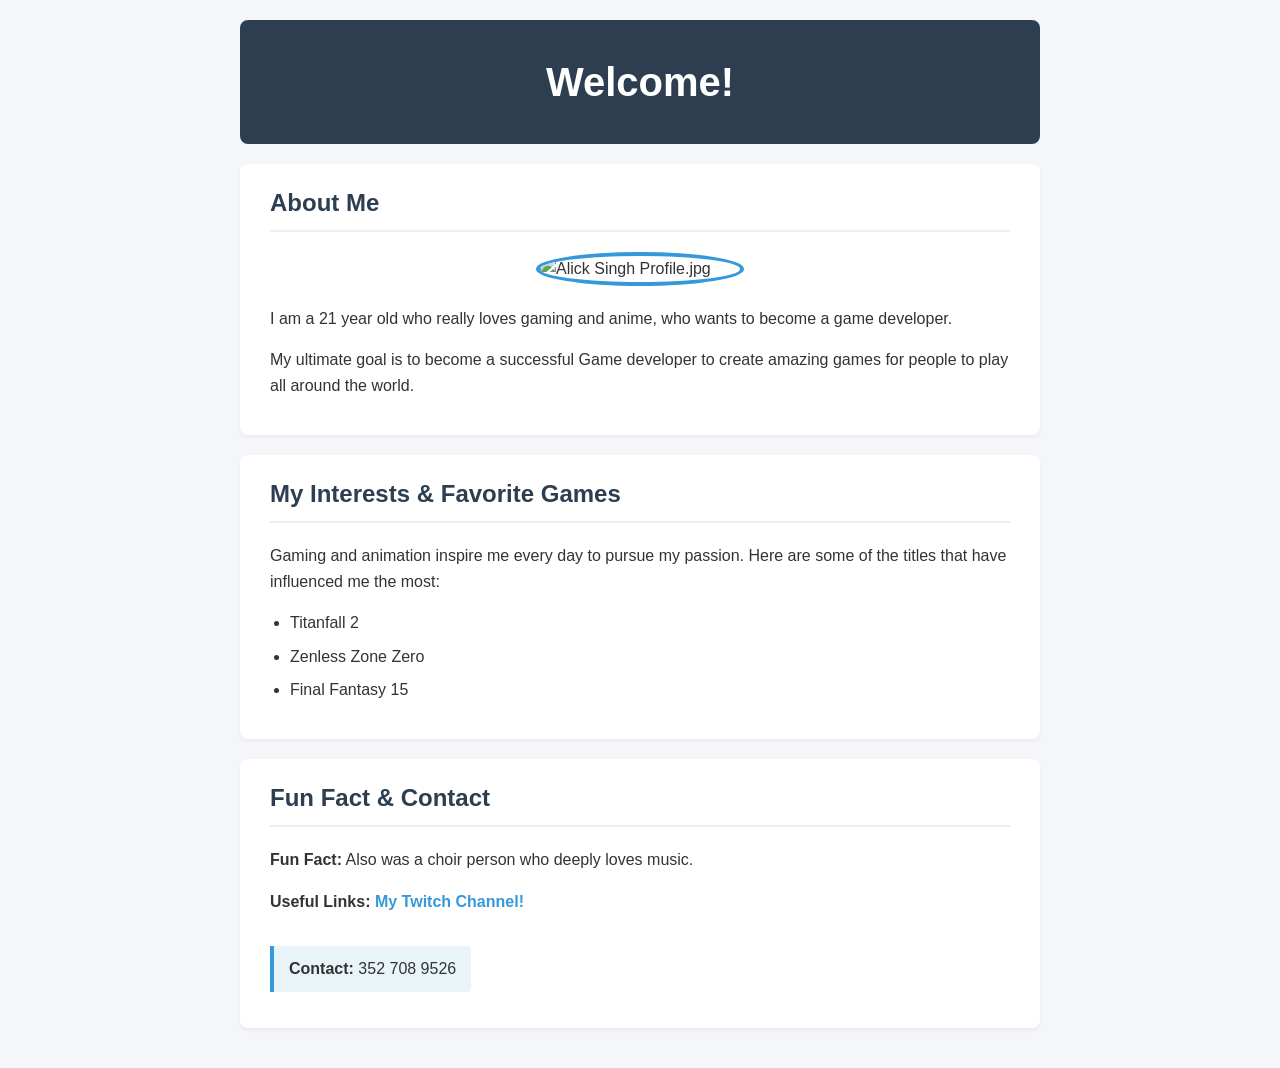
==== index.html @ 95cf3747 "Add files via upload" ====
<!DOCTYPE html>
<html lang="en">
<head>
    <meta charset="UTF-8">
    <meta name="viewport" content="width=device-width, initial-scale=1.0">
    <title>Get to know me!</title>
    <style>
        body {
            font-family: 'Segoe UI', Tahoma, Geneva, Verdana, sans-serif;
            line-height: 1.6;
            background-color: #f4f6f9;
            color: #333;
            max-width: 800px;
            margin: 0 auto;
            padding: 20px;
        }
        header {
            background-color: #2c3e50;
            color: white;
            padding: 30px;
            text-align: center;
            border-radius: 8px;
            margin-bottom: 20px;
        }
        h1 {
            margin: 0;
            font-size: 2.5rem;
        }
        section {
            background: white;
            padding: 20px 30px;
            margin-bottom: 20px;
            border-radius: 8px;
            box-shadow: 0 2px 4px rgba(0,0,0,0.05);
        }
        h2 {
            color: #2c3e50;
            border-bottom: 2px solid #ecf0f1;
            padding-bottom: 8px;
            margin-top: 0;
        }
        .profile-img {
            display: block;
            max-width: 200px;
            height: auto;
            border-radius: 50%;
            margin: 0 auto 20px auto;
            border: 4px solid #3498db;
        }
        ul {
            padding-left: 20px;
        }
        li {
            margin-bottom: 8px;
        }
        a {
            color: #3498db;
            text-decoration: none;
            font-weight: bold;
        }
        a:hover {
            text-decoration: underline;
        }
        .contact-info {
            background-color: #e8f4f8;
            padding: 10px 15px;
            border-left: 4px solid #3498db;
            display: inline-block;
            border-radius: 0 4px 4px 0;
        }
    </style>
</head>
<body>

    <header>
        <h1>Welcome!</h1>
    </header>

    <section>
        <h2>About Me</h2>
        <img src="images/my-photo.jpg" alt="Alick Singh Profile.jpg" class="profile-img">
        <p>I am a 21 year old who really loves gaming and anime, who wants to become a game developer.</p>
        <p>My ultimate goal is to become a successful Game developer to create amazing games for people to play all around the world.</p>
    </section>

    <section>
        <h2>My Interests & Favorite Games</h2>
        <p>Gaming and animation inspire me every day to pursue my passion. Here are some of the titles that have influenced me the most:</p>
        <ul>
            <li>Titanfall 2</li>
            <li>Zenless Zone Zero</li>
            <li>Final Fantasy 15</li>
        </ul>
    </section>

    <section>
        <h2>Fun Fact & Contact</h2>
        <p><strong>Fun Fact:</strong> Also was a choir person who deeply loves music.</p>
        
        <p><strong>Useful Links:</strong> <a href="https://www.twitch.tv/thunder_eward" target="_blank">My Twitch Channel!</a></p>
        
        <p class="contact-info"><strong>Contact:</strong> 352 708 9526</p>
    </section>

</body>
</html>
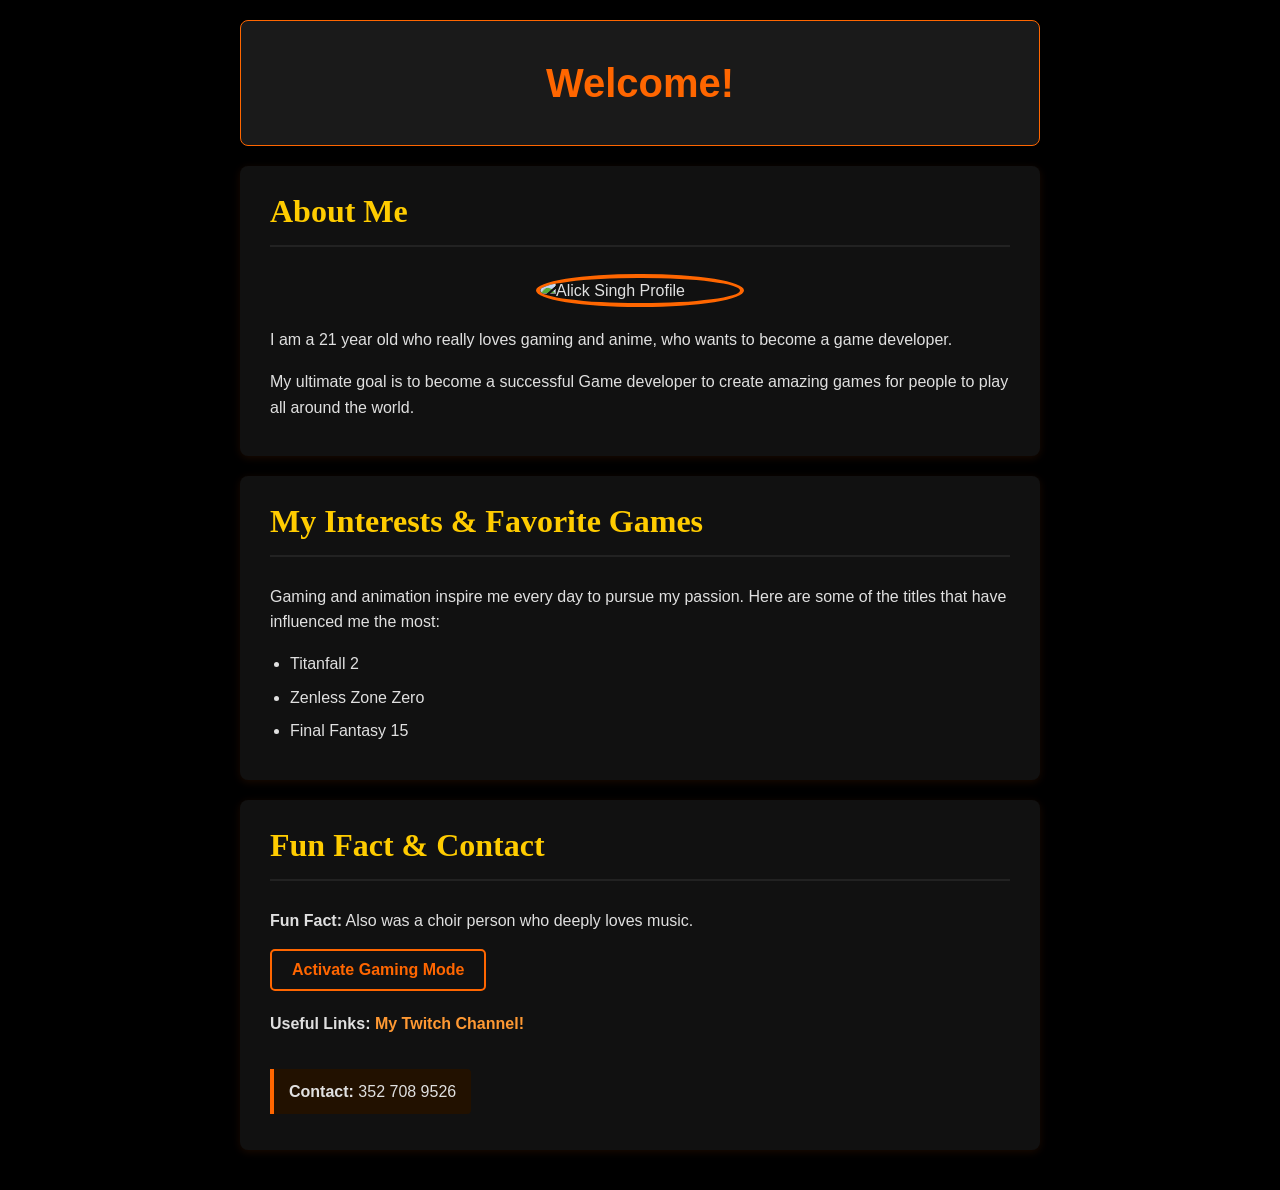
==== commit 7bc88b25: "Add files via upload" ====
--- a/index.html
+++ b/index.html
@@ -4,71 +4,10 @@
     <meta charset="UTF-8">
     <meta name="viewport" content="width=device-width, initial-scale=1.0">
     <title>Get to know me!</title>
-    <style>
-        body {
-            font-family: 'Segoe UI', Tahoma, Geneva, Verdana, sans-serif;
-            line-height: 1.6;
-            background-color: #f4f6f9;
-            color: #333;
-            max-width: 800px;
-            margin: 0 auto;
-            padding: 20px;
-        }
-        header {
-            background-color: #2c3e50;
-            color: white;
-            padding: 30px;
-            text-align: center;
-            border-radius: 8px;
-            margin-bottom: 20px;
-        }
-        h1 {
-            margin: 0;
-            font-size: 2.5rem;
-        }
-        section {
-            background: white;
-            padding: 20px 30px;
-            margin-bottom: 20px;
-            border-radius: 8px;
-            box-shadow: 0 2px 4px rgba(0,0,0,0.05);
-        }
-        h2 {
-            color: #2c3e50;
-            border-bottom: 2px solid #ecf0f1;
-            padding-bottom: 8px;
-            margin-top: 0;
-        }
-        .profile-img {
-            display: block;
-            max-width: 200px;
-            height: auto;
-            border-radius: 50%;
-            margin: 0 auto 20px auto;
-            border: 4px solid #3498db;
-        }
-        ul {
-            padding-left: 20px;
-        }
-        li {
-            margin-bottom: 8px;
-        }
-        a {
-            color: #3498db;
-            text-decoration: none;
-            font-weight: bold;
-        }
-        a:hover {
-            text-decoration: underline;
-        }
-        .contact-info {
-            background-color: #e8f4f8;
-            padding: 10px 15px;
-            border-left: 4px solid #3498db;
-            display: inline-block;
-            border-radius: 0 4px 4px 0;
-        }
-    </style>
+    <!-- Linked your external CSS style sheet -->
+    <link rel="stylesheet" href="style.css">
+    <!-- Linked your external JavaScript file (defer makes it load safely) -->
+    <script src="script.js" defer></script>
 </head>
 <body>
 
@@ -78,7 +17,7 @@
 
     <section>
         <h2>About Me</h2>
-        <img src="images/my-photo.jpg" alt="Alick Singh Profile.jpg" class="profile-img">
+        <img src="images/alick_singh_profile.jpg" alt="Alick Singh Profile" class="profile-img">
         <p>I am a 21 year old who really loves gaming and anime, who wants to become a game developer.</p>
         <p>My ultimate goal is to become a successful Game developer to create amazing games for people to play all around the world.</p>
     </section>
@@ -96,9 +35,12 @@
     <section>
         <h2>Fun Fact & Contact</h2>
         <p><strong>Fun Fact:</strong> Also was a choir person who deeply loves music.</p>
-        
+         
+        <!-- Requirement: At least one button or clickable element -->
+        <button id="theme-btn">Activate Gaming Mode</button>
+         
         <p><strong>Useful Links:</strong> <a href="https://www.twitch.tv/thunder_eward" target="_blank">My Twitch Channel!</a></p>
-        
+         
         <p class="contact-info"><strong>Contact:</strong> 352 708 9526</p>
     </section>
 
--- a/style.css
+++ b/style.css
@@ -0,0 +1,121 @@
+body {
+    font-family: 'Segoe UI', Tahoma, Geneva, Verdana, sans-serif;
+    line-height: 1.6;
+    background-color: #000000;
+    color: #e0e0e0;
+    max-width: 800px;
+    margin: 0 auto;
+    padding: 20px;
+}
+
+header {
+    background-color: #1a1a1a;
+    color: #ff6600;
+    padding: 30px;
+    text-align: center;
+    border-radius: 8px;
+    margin-bottom: 20px;
+    border: 1px solid #ff6600;
+    transition: all 0.3s ease;
+}
+
+h1 {
+    margin: 0;
+    font-size: 2.5rem;
+}
+
+section {
+    background: #111111;
+    padding: 20px 30px;
+    margin-bottom: 20px;
+    border-radius: 8px;
+    box-shadow: 0 2px 8px rgba(255, 102, 0, 0.1);
+}
+
+h2 {
+    color: #ffcc00;
+    font-family: 'Brush Script MT', 'Lucida Handwriting', 'Segoe Script', cursive;
+    font-size: 2rem;
+    border-bottom: 2px solid #222222;
+    padding-bottom: 8px;
+    margin-top: 0;
+    transition: all 0.3s ease;
+}
+
+.profile-img {
+    display: block;
+    max-width: 200px;
+    height: auto;
+    border-radius: 50%;
+    margin: 0 auto 20px auto;
+    border: 4px solid #ff6600;
+    transition: all 0.3s ease;
+}
+
+ul {
+    padding-left: 20px;
+}
+
+li {
+    margin-bottom: 8px;
+}
+
+a {
+    color: #ff9933;
+    text-decoration: none;
+    font-weight: bold;
+}
+
+a:hover {
+    text-decoration: underline;
+}
+
+.contact-info {
+    background-color: #221100;
+    padding: 10px 15px;
+    border-left: 4px solid #ff6600;
+    display: inline-block;
+    border-radius: 0 4px 4px 0;
+    transition: all 0.3s ease;
+}
+
+/* --- Added Button Styles --- */
+#theme-btn {
+    background-color: #111111;
+    color: #ff6600;
+    border: 2px solid #ff6600;
+    padding: 10px 20px;
+    font-size: 1rem;
+    font-weight: bold;
+    border-radius: 5px;
+    cursor: pointer;
+    transition: all 0.3s ease;
+    margin-bottom: 20px;
+    display: block;
+}
+
+#theme-btn:hover {
+    background-color: #ff6600;
+    color: #000000;
+    box-shadow: 0 0 10px #ff6600;
+}
+
+/* Requirement: Visible Change / Theme Toggle Overrides */
+body[data-theme="gaming"] header {
+    color: #00ffff;
+    border-color: #00ffff;
+}
+
+body[data-theme="gaming"] h2 {
+    color: #00ff66;
+}
+
+body[data-theme="gaming"] .profile-img {
+    border-color: #00ffff;
+    box-shadow: 0 0 15px #00ffff;
+}
+
+body[data-theme="gaming"] .contact-info {
+    border-left-color: #00ffff;
+    background-color: #002222;
+}
